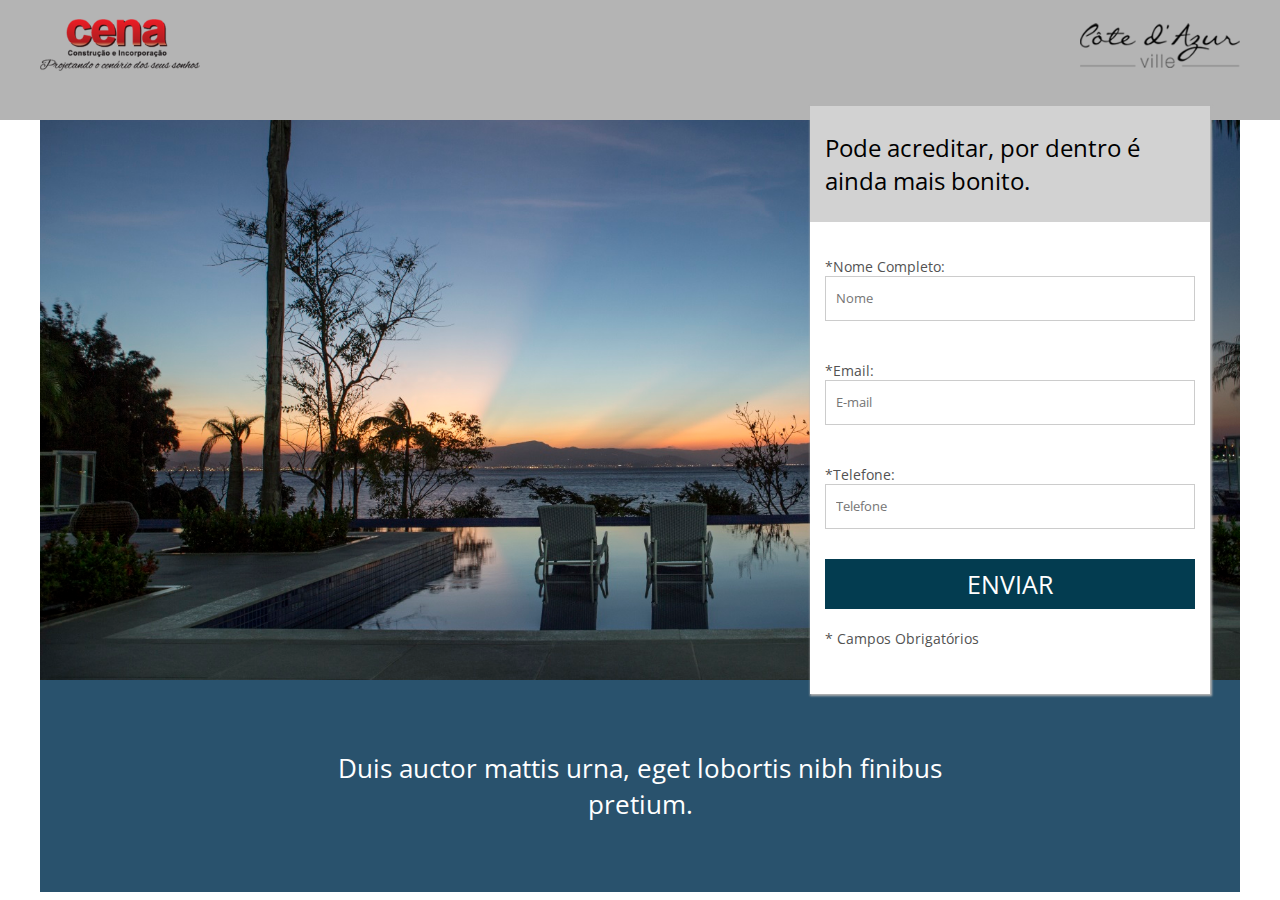
==== Projeto02/index.html @ af30b57c "Projeto 02 50%" ====
<!doctype html>

<html>
    <head>
        <title>Minha Landing Page</title>
        <link rel="preconnect" href="https://fonts.googleapis.com">
        <link rel="preconnect" href="https://fonts.gstatic.com" crossorigin>
        <link href="https://fonts.googleapis.com/css2?family=Open+Sans&display=swap" rel="stylesheet">
        <link rel="stylesheet" href="css/style.css">
        <meta charset="description" content="Conteúdo do meu site.">
        <meta charset="keywords" content="palavras, separadas, por, virgula">
        <meta charset="author" content="Guilherme">
        <meta charset="viewport" content="widht=device-width,initial-scale=1.0,maximum-scale=1.0">
        <meta charset="utf-8">
    </head>

    <body>
        <header>
            <div class="container">
                <div><div class="logo-1"></div><!--logo1--></div>
                <div><div class="logo-2"></div><!--logo2--></div>
                <div class="clear"></div><!--clear-->
            </div><!--container-->
        </header>

        <section class="cover-form">
            <div class="container bg">
                <div class="form-container">
                    <h2>Pode acreditar, por dentro é ainda mais bonito.</h2>
                    <form>
                        <div class="form-wrapper">
                        <p>*Nome Completo:</p>
                        <input type="text" name="nome" required placeholder="Nome">
                    </div><!--form-wrapper-->

                    <div class="form-wrapper">
                        <p>*Email:</p>
                        <input type="text" name="email" required placeholder="E-mail">
                    </div><!--form-wrapper-->

                    <div class="form-wrapper">
                        <p>*Telefone:</p>
                        <input type="text" name="telefone" required placeholder="Telefone">
                    </div><!--form-wrapper-->
                    
                    <div class="form-wraper">
                        <input type="submit" name="acao" value="Enviar">
                    </div>

                    <div class="form-wraper">
                        <p>* Campos Obrigatórios</p>
                    </div>
                    </form><!--form-wrapper-->
                </div><!--form-container-->
            </div><!--container bg--> 
        </section><!--cover-form-->

        <section class="chamada">
            <div class="container">
            <h2>Duis auctor mattis urna, eget lobortis nibh finibus pretium.
            </h2>
        </div><!--container-->
        </section><!--chamada-->

    </body>
</html>
---- Projeto02/css/style.css ----
*{
    margin: 0;
    padding: 0;
    box-sizing: border-box;
    font-family: 'Open Sans', sans-serif;
}

html,body{
    height: 100%;
}

.container{
    width: 100%;
    max-width: 1200px;
    margin: 0 auto;
}

.clear{
    clear: both;
}

header{
    background-color: rgb(180, 180, 180);
    padding: 10px 2% 40px 2%;

}

.logo-1{
    float: left;
    width: 160px;
    height: 70px;
    background-image: url('../images/logo1.png');
    background-size: 100% auto;
    background-repeat: no-repeat;
    background-position: center;
}

.logo-2{
    float: right;
    width: 160px;
    height: 70px;
    background-image: url('../images/logo2.png');
    background-size: 100% auto;
    background-repeat: no-repeat;
    background-position: center;
}

section.cover-form{
    width: 100%;
}

.bg{
    background-image: url('../images/bg-form.jpg');
    height: 560px;
    background-size: cover;
    background-position: center;
    position: relative;
}

.form-container{
    width: 400px;
    height: 105%;
    position: absolute;
    right: 30px;
    top: -2.5%;
    background-color: white;
    box-shadow: 1px 1px 2px 1px rgb(180, 180, 180);
}

.form-container h2{
    font-weight: normal;
    color: black;
    font-size: 24px;
    padding: 25px 15px;
    background-color: rgb(210,210,210);
}

.form-container form{
    margin-top: 20px;
    padding: 15px;
}

.form-container form p{
    font-size: 14px;
    color: #525252;
}

.form-wrapper:not(:first-child){
    margin-top: 40px;
}

.form-wraper:last-child{
    margin-top: 20px;
}

.form-container form input[type=text]{
    width: 100%;
    border: 1px solid #ccc;
    height: 45px;
    line-height: 45px;
    padding-left: 10px;
}

.form-container form input[type=submit]{
    background-color: #033c50;
    color: white;
    width: 100%;
    font-size: 25px;
    height: 50px;
    cursor: pointer;
    text-transform: uppercase;
    border: 0;
    margin-top: 30px;
}

section.chamada{
    width: 100%;
    z-index: 1;
    text-align: center;
}

section.chamada div.container{
    background-color: #29526d;
    padding: 70px 0;
}


section.chamada h2{
    width: 98%;
    max-width: 700px;
    display: inline-block;
    color: white;
    font-size: 26px;
    font-weight: normal;
}

@media screen and (max-width:510px) {

    header{
        text-align: center;
    }

    .logo-1,.logo-2{
        margin-top: 10px;
        display: inline-block;
        float: none;
    }
}

@media screen and (max-width:960px){
    .bg{
        text-align: center;
        height: auto;
        padding: 40px 0;
    }

    .form-container{
        width: 96%;
        height: auto;
        max-width: 400px;
        position: static;
        display: inline-block;
    }
}
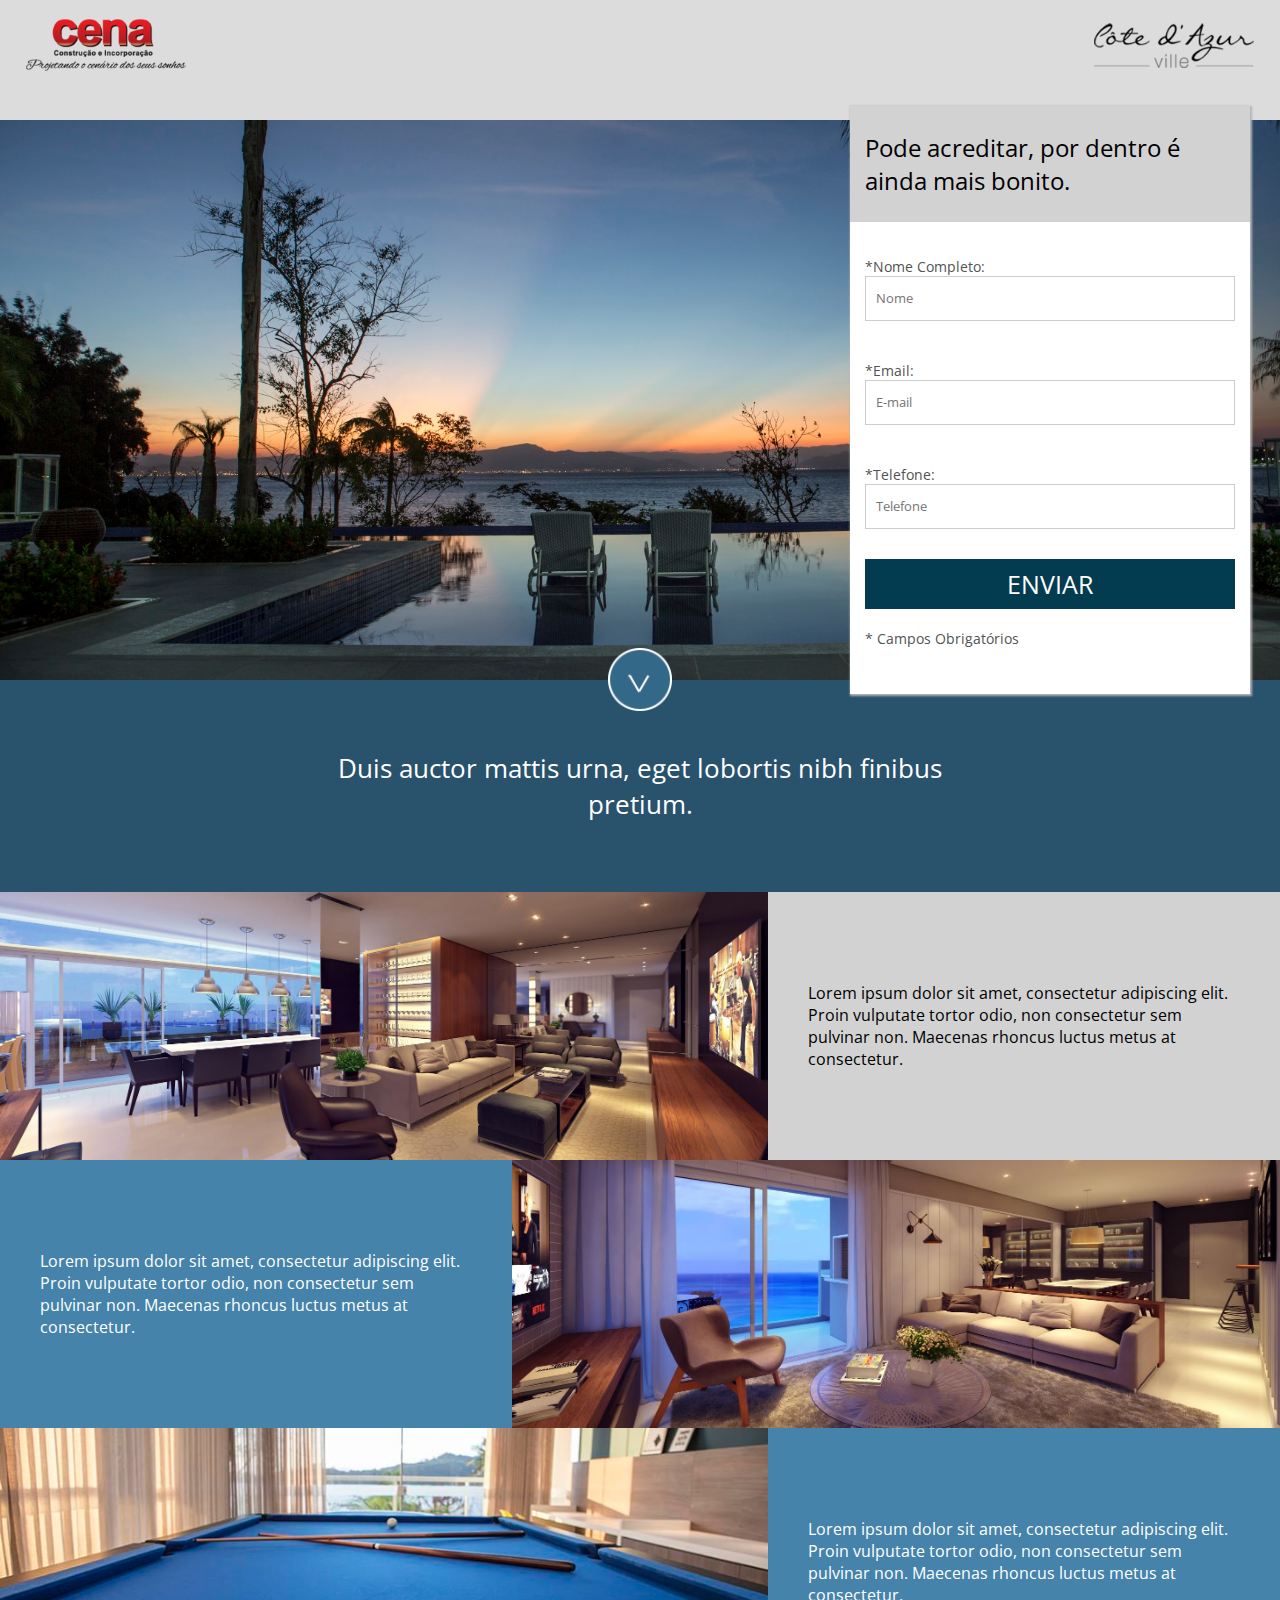
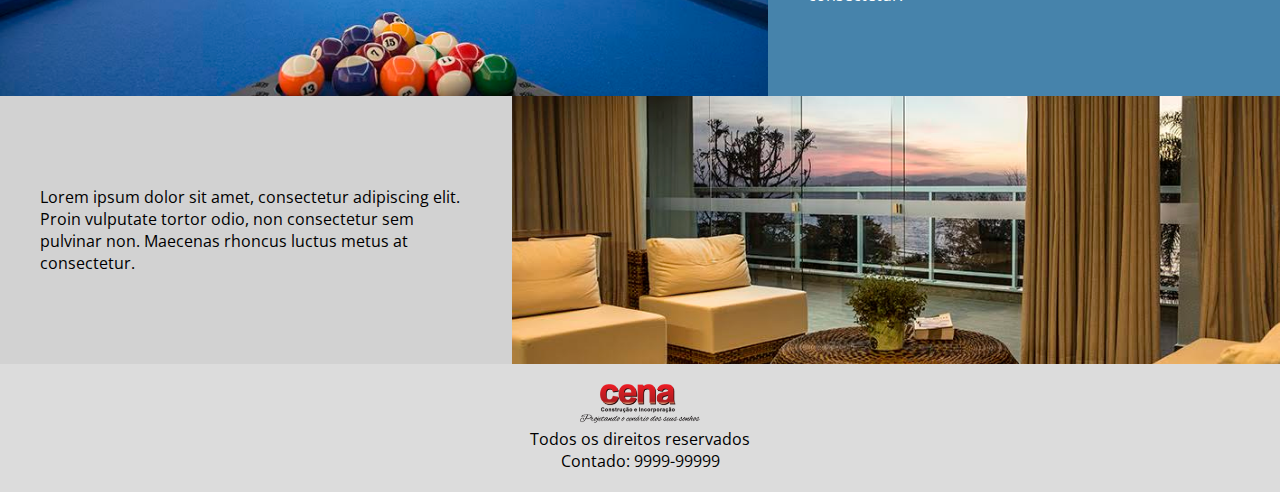
==== commit 0c48f812: "Projeto 02 finalizado" ====
--- a/Projeto02/index.html
+++ b/Projeto02/index.html
@@ -1,34 +1,39 @@
 <!doctype html>
 
 <html>
-    <head>
-        <title>Minha Landing Page</title>
-        <link rel="preconnect" href="https://fonts.googleapis.com">
-        <link rel="preconnect" href="https://fonts.gstatic.com" crossorigin>
-        <link href="https://fonts.googleapis.com/css2?family=Open+Sans&display=swap" rel="stylesheet">
-        <link rel="stylesheet" href="css/style.css">
-        <meta charset="description" content="Conteúdo do meu site.">
-        <meta charset="keywords" content="palavras, separadas, por, virgula">
-        <meta charset="author" content="Guilherme">
-        <meta charset="viewport" content="widht=device-width,initial-scale=1.0,maximum-scale=1.0">
-        <meta charset="utf-8">
-    </head>
 
-    <body>
-        <header>
-            <div class="container">
-                <div><div class="logo-1"></div><!--logo1--></div>
-                <div><div class="logo-2"></div><!--logo2--></div>
-                <div class="clear"></div><!--clear-->
-            </div><!--container-->
-        </header>
+<head>
+    <title>Minha Landing Page</title>
+    <link rel="preconnect" href="https://fonts.googleapis.com">
+    <link rel="preconnect" href="https://fonts.gstatic.com" crossorigin>
+    <link href="https://fonts.googleapis.com/css2?family=Open+Sans&display=swap" rel="stylesheet">
+    <link rel="stylesheet" href="css/style.css">
+    <meta name="description" content="Conteúdo do meu site.">
+    <meta name="keywords" content="palavras, separadas, por, virgula">
+    <meta name="author" content="Guilherme">
+    <meta name="viewport" content="widht=device-width,initial-scale=1.0,maximum-scale=1.0">
+    <meta charset="utf-8">
+</head>
 
-        <section class="cover-form">
-            <div class="container bg">
-                <div class="form-container">
-                    <h2>Pode acreditar, por dentro é ainda mais bonito.</h2>
-                    <form>
-                        <div class="form-wrapper">
+<body>
+    <header>
+        <div class="container">
+            <div>
+                <div class="logo-1"></div><!--logo1-->
+            </div>
+            <div>
+                <div class="logo-2"></div><!--logo2-->
+            </div>
+            <div class="clear"></div><!--clear-->
+        </div><!--container-->
+    </header>
+
+    <section class="cover-form">
+        <div class="container bg">
+            <div class="form-container">
+                <h2>Pode acreditar, por dentro é ainda mais bonito.</h2>
+                <form>
+                    <div class="form-wrapper">
                         <p>*Nome Completo:</p>
                         <input type="text" name="nome" required placeholder="Nome">
                     </div><!--form-wrapper-->
@@ -42,7 +47,7 @@
                         <p>*Telefone:</p>
                         <input type="text" name="telefone" required placeholder="Telefone">
                     </div><!--form-wrapper-->
-                    
+
                     <div class="form-wraper">
                         <input type="submit" name="acao" value="Enviar">
                     </div>
@@ -50,17 +55,74 @@
                     <div class="form-wraper">
                         <p>* Campos Obrigatórios</p>
                     </div>
-                    </form><!--form-wrapper-->
-                </div><!--form-container-->
-            </div><!--container bg--> 
-        </section><!--cover-form-->
+                </form><!--form-wrapper-->
+            </div><!--form-container-->
+        </div><!--container bg-->
+    </section><!--cover-form-->
 
-        <section class="chamada">
-            <div class="container">
+    <section class="chamada">
+        <div class="icone-seta"></div>
+        <div class="container">
             <h2>Duis auctor mattis urna, eget lobortis nibh finibus pretium.
             </h2>
         </div><!--container-->
-        </section><!--chamada-->
+    </section><!--chamada-->
 
-    </body>
+    <section class="mosaico">
+        <div class="container">
+
+            <div class="flex-mosaico">
+                <div style="background-image: url('images/mosaico1.jpg');" class="item-1-mosaico"></div>
+                <!--item1mosaico-->
+                <div class="item-2-mosaico">
+                    <p>Lorem ipsum dolor sit amet, consectetur adipiscing elit.
+                        Proin vulputate tortor odio, non consectetur sem pulvinar non.
+                        Maecenas rhoncus luctus metus at consectetur.</p>
+                </div><!--item2mosaico-->
+            </div><!--flex-mosaico-->
+
+            <div class="flex-mosaico">
+                    <div style="background-image: url('images/mosaico2.jpg'); order:2;" class="item-1-mosaico">
+                    </div><!--item1mosaico-->
+                    <div class="item-2-mosaico" style="order: 1; background-color: #4683AB; color: white;">
+                        <p>Lorem ipsum dolor sit amet, consectetur adipiscing elit.
+                            Proin vulputate tortor odio, non consectetur sem pulvinar non.
+                             Maecenas rhoncus luctus metus at consectetur.</p>
+                        </div><!--item2mosaico-->
+                    </div><!--flex-mosaico-->
+
+                    <div class="flex-mosaico">
+                        <div style="background-image: url('images/mosaico3.jpg');" class="item-1-mosaico"></div>
+                        <!--item1mosaico-->
+                        <div class="item-2-mosaico" style="background-color: #4683AB; color: white;">
+                            <p>Lorem ipsum dolor sit amet, consectetur adipiscing elit.
+                                Proin vulputate tortor odio, non consectetur sem pulvinar non.
+                                Maecenas rhoncus luctus metus at consectetur.</p>
+                        </div><!--item2mosaico-->
+                    </div><!--flex-mosaico-->
+        
+                    <div class="flex-mosaico">
+                            <div style="background-image: url('images/mosaico4.jpg'); order:2;" class="item-1-mosaico">
+                            </div><!--item1mosaico-->
+                            <div class="item-2-mosaico" style="order: 1; ">
+                                <p>Lorem ipsum dolor sit amet, consectetur adipiscing elit.
+                                    Proin vulputate tortor odio, non consectetur sem pulvinar non.
+                                     Maecenas rhoncus luctus metus at consectetur.</p>
+                                </div><!--item2mosaico-->
+                            </div><!--flex-mosaico-->      
+
+                    </div><!--container-->
+                </section>
+
+        <footer>
+            <div class="container">
+            <img src="images/logo1.png">
+            <p>Todos os direitos reservados</p>
+            <p>Contado: 9999-99999</p>
+        </div>
+        </footer>
+              
+
+</body>
+
 </html>--- a/Projeto02/css/style.css
+++ b/Projeto02/css/style.css
@@ -11,7 +11,7 @@
 
 .container{
     width: 100%;
-    max-width: 1200px;
+    max-width: 1280px;
     margin: 0 auto;
 }
 
@@ -20,7 +20,7 @@
 }
 
 header{
-    background-color: rgb(180, 180, 180);
+    background-color: rgb(220, 220, 220);
     padding: 10px 2% 40px 2%;
 
 }
@@ -134,6 +134,46 @@
     font-weight: normal;
 }
 
+.icone-seta{
+    position: absolute;
+    left: 50%;
+    margin-top: -32px;
+    transform: translateX(-50%);
+    -ms-transform: translateX(-50%);
+    width: 64px;
+    height: 64px;
+    background-size: 100% 100%;
+    background-image: url('../images/arrow.png');
+}
+
+.flex-mosaico{
+    display: flex;
+}
+
+.item-1-mosaico{
+    background-position: center;
+    background-size: cover;
+    width: 60%;
+}
+
+.item-2-mosaico{
+    background-color: rgb(210,210,210);
+    width: 40%;
+    padding: 90px 40px;
+}
+
+footer .container{
+    text-align: center;
+    padding: 20px 0;
+    background-color: rgb(220, 220, 220);
+    
+}
+
+footer img{
+    width: 120px;
+    
+}
+
 @media screen and (max-width:510px) {
 
     header{
@@ -162,3 +202,20 @@
         display: inline-block;
     }
 }
+
+@media screen and (max-width:768px){
+
+    .flex-mosaico{
+        display: block;
+    }
+
+    .item-1-mosaico{
+        padding-top: 80%;
+        width: 100%;
+    }
+
+    .item-2-mosaico{
+        text-align: justify;
+        width: 100%;
+    }
+}
